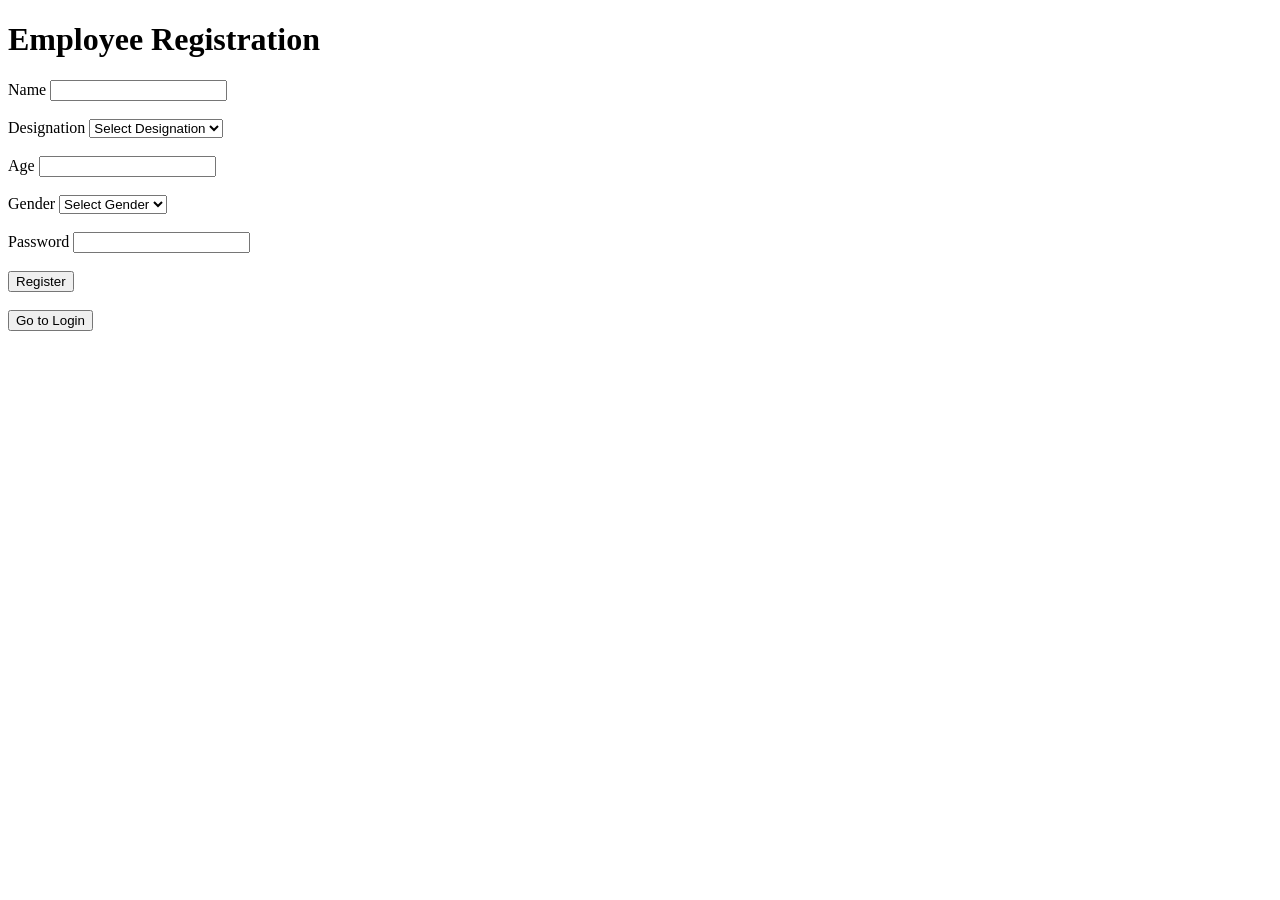
==== src/main/webapp/pages/register.html @ dda712dd "Week 4: Convert LMS to Maven web application with frontend and database integration" ====
<!DOCTYPE html>
<html lang="en">

<head>

    <meta charset="UTF-8">
    <meta name="viewport" content="width=device-width, initial-scale=1.0">
    <title>Employee Registration</title>
</head>

<body>

<h1>Employee Registration</h1>

<form action="../register" method="post">

    <label for="name">Name</label>
    <input
            type="text"
            id="name"
            name="name"
            required>

    <br><br>

    <label for="designation">Designation</label>

    <select
            id="designation"
            name="designation"
            required>

        <option value="">Select Designation</option>
        <option value="EXECUTIVE">Executive</option>
        <option value="LEAD">Lead</option>
        <option value="MANAGER">Manager</option>

    </select>

    <br><br>

    <label for="age">Age</label>

    <input
            type="number"
            id="age"
            name="age"
            min="18"
            required>

    <br><br>

    <label for="gender">Gender</label>

    <select id="gender" name="gender" required>

        <option value="">Select Gender</option>
        <option value="MALE">Male</option>
        <option value="FEMALE">Female</option>

    </select>

    <br><br>

    <label for="password">Password</label>

    <input
            type="password"
            id="password"
            name="password"
            required>

    <br><br>

    <button type="submit">

        Register

    </button>

    <br><br>

    <button type="button" onclick="window.location.href='login.html'">
        Go to Login
    </button>

</form>

</body>

</html>
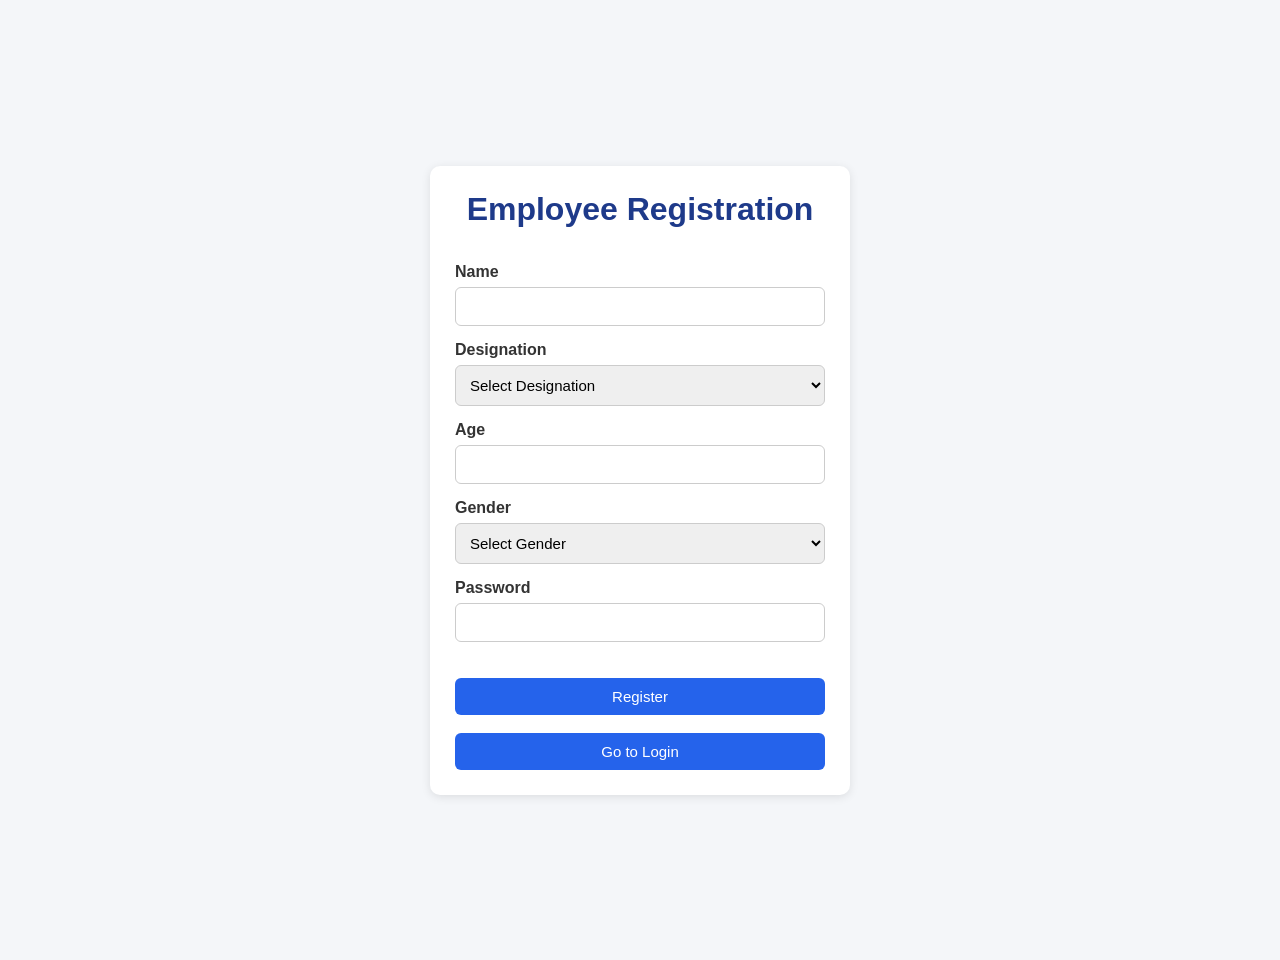
==== commit b8705f73: "Added report generation using threads, CSS styling, and JUnit validation tests" ====
--- a/src/main/webapp/pages/register.html
+++ b/src/main/webapp/pages/register.html
@@ -4,87 +4,94 @@
 <head>
 
     <meta charset="UTF-8">
-    <meta name="viewport" content="width=device-width, initial-scale=1.0">
+    <meta name="viewport"
+          content="width=device-width, initial-scale=1.0">
+
     <title>Employee Registration</title>
+
+    <link rel="stylesheet" href="../css/common.css">
+    <link rel="stylesheet" href="../css/register.css">
+
 </head>
 
 <body>
 
-<h1>Employee Registration</h1>
+<div class="container">
 
-<form action="../register" method="post">
+    <div class="card">
 
-    <label for="name">Name</label>
-    <input
-            type="text"
-            id="name"
-            name="name"
-            required>
+        <h1>Employee Registration</h1>
 
-    <br><br>
+        <form action="../register" method="post">
 
-    <label for="designation">Designation</label>
+            <label for="name">Name</label>
 
-    <select
-            id="designation"
-            name="designation"
-            required>
+            <input
+                    type="text"
+                    id="name"
+                    name="name"
+                    required>
 
-        <option value="">Select Designation</option>
-        <option value="EXECUTIVE">Executive</option>
-        <option value="LEAD">Lead</option>
-        <option value="MANAGER">Manager</option>
+            <label for="designation">Designation</label>
 
-    </select>
+            <select
+                    id="designation"
+                    name="designation"
+                    required>
 
-    <br><br>
+                <option value="">Select Designation</option>
+                <option value="EXECUTIVE">Executive</option>
+                <option value="LEAD">Lead</option>
+                <option value="MANAGER">Manager</option>
 
-    <label for="age">Age</label>
+            </select>
 
-    <input
-            type="number"
-            id="age"
-            name="age"
-            min="18"
-            required>
+            <label for="age">Age</label>
 
-    <br><br>
+            <input
+                    type="number"
+                    id="age"
+                    name="age"
+                    min="18"
+                    required>
 
-    <label for="gender">Gender</label>
+            <label for="gender">Gender</label>
 
-    <select id="gender" name="gender" required>
+            <select
+                    id="gender"
+                    name="gender"
+                    required>
 
-        <option value="">Select Gender</option>
-        <option value="MALE">Male</option>
-        <option value="FEMALE">Female</option>
+                <option value="">Select Gender</option>
+                <option value="MALE">Male</option>
+                <option value="FEMALE">Female</option>
 
-    </select>
+            </select>
 
-    <br><br>
+            <label for="password">Password</label>
 
-    <label for="password">Password</label>
+            <input
+                    type="password"
+                    id="password"
+                    name="password"
+                    required>
 
-    <input
-            type="password"
-            id="password"
-            name="password"
-            required>
+            <br>
 
-    <br><br>
+            <button type="submit">
+                Register
+            </button>
 
-    <button type="submit">
+            <button type="button"
+                    onclick="window.location.href='login.html'">
+                Go to Login
+            </button>
 
-        Register
+        </form>
 
-    </button>
+    </div>
 
-    <br><br>
-
-    <button type="button" onclick="window.location.href='login.html'">
-        Go to Login
-    </button>
-
-</form>
+</div>
 
 </body>
 
--- a/src/main/webapp/css/common.css
+++ b/src/main/webapp/css/common.css
@@ -0,0 +1,76 @@
+*{
+    margin:0;
+    padding:0;
+    box-sizing:border-box;
+    font-family:Arial,sans-serif;
+}
+
+body{
+    background:#f4f6f9;
+    color:#333;
+    padding:30px;
+}
+
+h1,h2,h3{
+    text-align:center;
+    color:#1e3a8a;
+    margin-bottom:20px;
+}
+
+a{
+    text-decoration:none;
+}
+
+button,
+input[type="submit"]{
+    background:#2563eb;
+    color:white;
+    border:none;
+    padding:10px 18px;
+    border-radius:6px;
+    cursor:pointer;
+    font-size:15px;
+}
+
+button:hover,
+input[type="submit"]:hover{
+    background:#1d4ed8;
+}
+
+table{
+    width:100%;
+    border-collapse:collapse;
+    margin-top:20px;
+    background:white;
+}
+
+th{
+    background:#2563eb;
+    color:white;
+    padding:12px;
+}
+
+td{
+    padding:10px;
+    text-align:center;
+}
+
+tr:nth-child(even){
+    background:#f8fafc;
+}
+
+.container{
+    width:80%;
+    margin:auto;
+}
+
+.card{
+    background:white;
+    padding:25px;
+    border-radius:10px;
+    box-shadow:0 2px 10px rgba(0,0,0,0.1);
+}
+input,
+select{
+    width:100%;
+}
--- a/src/main/webapp/css/register.css
+++ b/src/main/webapp/css/register.css
@@ -0,0 +1,34 @@
+.container{
+    display:flex;
+    justify-content:center;
+    align-items:center;
+    min-height:100vh;
+}
+
+.card{
+    width:420px;
+}
+
+form{
+    display:flex;
+    flex-direction:column;
+}
+
+label{
+    margin-top:15px;
+    margin-bottom:6px;
+    font-weight:bold;
+}
+
+input,
+select{
+    padding:10px;
+    border:1px solid #ccc;
+    border-radius:6px;
+    font-size:15px;
+}
+
+button{
+    margin-top:18px;
+    width:100%;
+}
